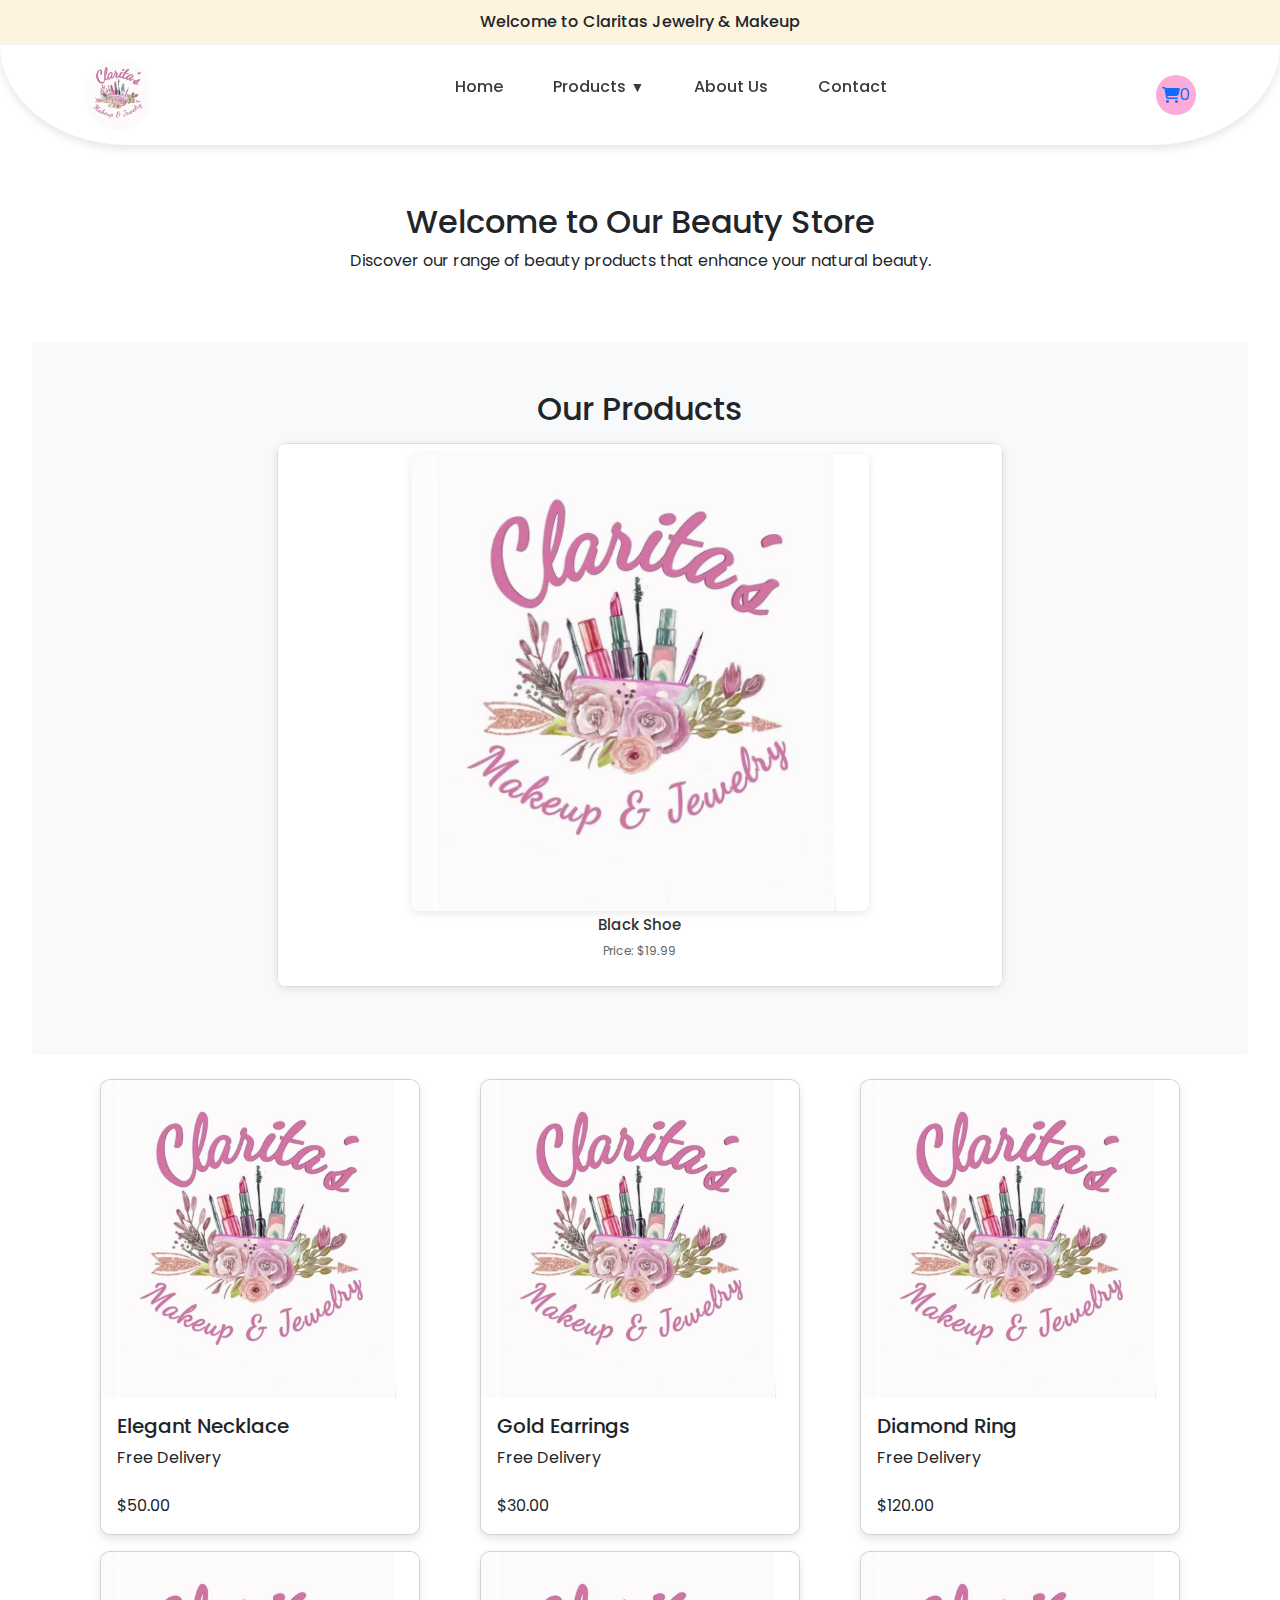
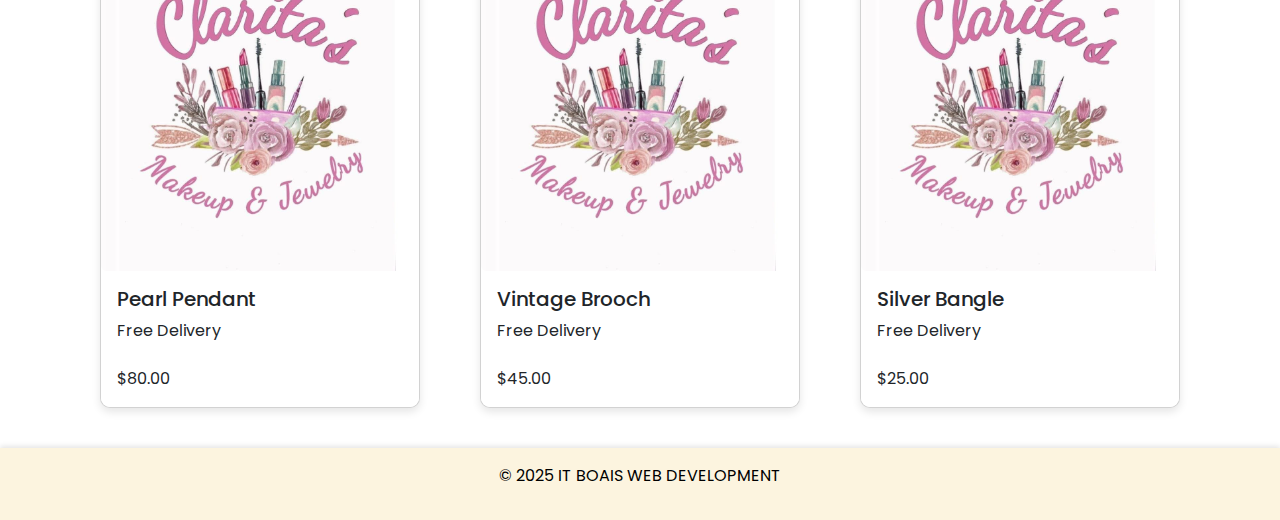
==== index.html @ ffca3f19 "Add files via upload" ====
<!DOCTYPE html>
<html lang="en">
<head>
    <meta charset="UTF-8">
    <meta name="viewport" content="width=device-width, initial-scale=1.0">
    <title>Claritas Jewelry and Makeup</title>
    <link rel="icon" href="logo.jpg" type="image/x-icon">
    <link href="https://cdn.jsdelivr.net/npm/bootstrap@5.3.0/dist/css/bootstrap.min.css" rel="stylesheet">
    <link rel="stylesheet" href="style.css">
    <link rel="stylesheet" href="index.css">
    
    <link rel="preconnect" href="https://fonts.googleapis.com">
    <link rel="preconnect" href="https://fonts.gstatic.com" crossorigin>
    <link href="https://fonts.googleapis.com/css2?family=Poppins:wght@300;400;500;600;700&display=swap" rel="stylesheet">
    <link rel="stylesheet" href="https://cdnjs.cloudflare.com/ajax/libs/font-awesome/6.7.2/css/all.min.css">
  
  </head>

<body>
    <div class="main-content">
    <header id="header">
        <div class="header-top-bar">
            <span>Welcome to Claritas Jewelry & Makeup</span>
        </div>

        <nav class="navigation">
            <a href="index.html" class="logo">
                <img src="logo.jpg" alt="logo">
            </a>

            <button class="menu-toggle" id="menu-toggle">
                <i class="fa-solid fa-bars"></i>
            </button>

            <ul class="menu" id="menu" >
                <li><a href="index.html">Home</a></li>
                <li class="dropdown">
                    <a href="#" id="dropdown-toggle">Products</a>
                    <div class="dropdown-content">
                        <a href="jewelry.html">Jewelry</a>
                        <a href="makeup.html">Makeup</a>
                        <a href="sandal.html">Sandals</a>
                        <a href="bag.html">Bags</a>
                        <a href="clothing.html">Clothing</a>
                    </div>
                </li>
                <li><a href="about.html">About Us</a></li>
                <li><a href="contact.html">Contact</a></li>
            </ul>

            <div class="right-nav">
                <a href="#" class="nav-cart">
                    <i class="fa-solid fa-cart-shopping"></i>
                    <span>0</span>
                </a>
            </div>
        </nav>
    </header>

    <div class="menu-overlay" id="menu-overlay"></div>

<section class="text-center py-5">
    <div class="container">
        <h2>Welcome to Our Beauty Store</h2>
        <p>Discover our range of beauty products that enhance your natural beauty.</p>
    </div>
</section>

<section class="py-5 bg-light ">
    <div class="container">
        <h2 class="text-center mb-4">Our Products</h2>
        <div class="slider-container d-flex justify-content-center align-items-center">
            <div class="slider heart-shape">
                <div class="product">
                    <img src="logo.jpg" alt="Black Shoe" class="img-fluid">
                    <h3>Black Shoe</h3>
                    <p>Price: $19.99</p>
                </div>
                <div class="product">
                    <img src="logo.jpg" alt="Brown Shoe" class="img-fluid">
                    <h3>Brown Shoe</h3>
                    <p>Price: $29.99</p>
                </div>
                <div class="product">
                    <img src="logo.jpg" alt="Pink Shoe" class="img-fluid">
                    <h3>Pink Shoe</h3>
                    <p>Price: $39.99</p>
                </div>
            </div>
        </div>
    </div>
</section>

<div class="container mt-4">
  <div class="row mt-4">
    
    <div class="col-6 col-md-4 mb-3">
      <div class="card h-100 d-flex flex-column">
        <img src="logo.jpg" class="img-fluid rounded" alt="Elegant Necklace">
        <div class="card-body">
          <h5 class="card-title">Elegant Necklace</h5>
          <p class="card-text">Free Delivery</p>
        </div>
        <div class="card-footer bg-white border-0">
          <p class="price mb-2">$50.00</p>
        </div>
      </div>
    </div>

    <div class="col-6 col-md-4 mb-3">
      <div class="card h-100 d-flex flex-column">
        <img src="logo.jpg" class="img-fluid rounded" alt="Gold Earrings">
        <div class="card-body">
          <h5 class="card-title">Gold Earrings</h5>
          <p class="card-text">Free Delivery</p>
        </div>
        <div class="card-footer bg-white border-0">
          <p class="price mb-2">$30.00</p>
        </div>
      </div>
    </div>

    <div class="col-6 col-md-4 mb-3">
      <div class="card h-100 d-flex flex-column">
        <img src="logo.jpg" class="img-fluid rounded" alt="Diamond Ring">
        <div class="card-body">
          <h5 class="card-title">Diamond Ring</h5>
          <p class="card-text">Free Delivery</p>
        </div>
        <div class="card-footer bg-white border-0">
          <p class="price mb-2">$120.00</p>
        </div>
      </div>
    </div>

    <div class="col-6 col-md-4 mb-3">
      <div class="card h-100 d-flex flex-column">
        <img src="logo.jpg" class="img-fluid rounded" alt="Pearl Pendant">
        <div class="card-body">
          <h5 class="card-title">Pearl Pendant</h5>
          <p class="card-text">Free Delivery</p>
        </div>
        <div class="card-footer bg-white border-0">
          <p class="price mb-2">$80.00</p>
        </div>
      </div>
    </div>

    <div class="col-6 col-md-4 mb-3">
      <div class="card h-100 d-flex flex-column">
        <img src="logo.jpg" class="img-fluid rounded" alt="Vintage Brooch">
        <div class="card-body">
          <h5 class="card-title">Vintage Brooch</h5>
          <p class="card-text">Free Delivery</p>
        </div>
        <div class="card-footer bg-white border-0">
          <p class="price mb-2">$45.00</p>
        </div>
      </div>
    </div>

    <div class="col-6 col-md-4 mb-3">
      <div class="card h-100 d-flex flex-column">
        <img src="logo.jpg" class="img-fluid rounded" alt="Silver Bangle">
        <div class="card-body">
          <h5 class="card-title">Silver Bangle</h5>
          <p class="card-text">Free Delivery</p>
        </div>
        <div class="card-footer bg-white border-0">
          <p class="price mb-2">$25.00</p>
        </div>
      </div>
    </div>

  </div>
</div>





  </div>
  

    <footer class="text-center py-3 mt-4">
        <p>&copy; 2025 IT BOAIS WEB DEVELOPMENT</p>
    </footer>

    <script src="https://cdn.jsdelivr.net/npm/bootstrap@5.3.0/dist/js/bootstrap.bundle.min.js"></script>
    <script src="index.js"></script>
    <script src="scroll.js"></script>
        

    <script>
        let currentIndex = 0;

        function showSlide(index) {
            const slider = document.querySelector('.slider' );
            const totalSlides = document.querySelectorAll('.product').length;
            if (index >= totalSlides) currentIndex = 0;
            else if (index < 0) currentIndex = totalSlides - 1;
            else currentIndex = index;
            slider.style.transform = `translateX(-${currentIndex * 100}%)`;
        }

        function nextSlide() { showSlide(currentIndex + 1); }
        function prevSlide() { showSlide(currentIndex - 1); }

        function autoSlide() {
            nextSlide();
            setTimeout(autoSlide, 3000);
        }

        document.addEventListener("DOMContentLoaded", () => {
            setTimeout(autoSlide, 3000);
        });
    </script>
   
      
      
</body>
</html>
---- style.css ----
html, body {
    height: 100%;
    margin: 0;
    padding: 0;
    display: flex;
    flex-direction: column;
}
.main-content {
    flex: 1;
    padding-top: 150px;
    transition: padding-top 0.3s ease;
}

.main-content.header-hidden {
    padding-top: 0;
}



* {
    margin: 0;
    padding: 0;
    box-sizing: border-box;
    font-family: poppins;
}


a {
    text-decoration: none;
}


ul {
    list-style: none;
}


:root {
    --main-color: #fcaad7;
    --main-light-color: #fcf4df;
    --secondary-color: #551756;
}


header {
    display: flex;
    flex-direction: column;
    background-image: url('https://i.pinimg.com/originals/df/d0/b0/dfd0b0f00a35b820aa28aa22e3c2782f.gif');
    background-size: cover;
    background-position: center;
    background-repeat: no-repeat;
    background-color: #ffffff;
    position: fixed;
    top: 0;
    left: 0;
    width: 100%;
    z-index: 999;
    border-bottom-left-radius: 10% 100px;
    border-bottom-right-radius: 10% 100px;
    box-shadow: 0 4px 8px rgba(0, 0, 0, 0.1);
    transition: top 0.6s ease;
}




.header-top-bar {
    border-bottom: 1px solid #f5f5f5;
    padding: 10px 5px;
    display: flex;
    justify-content: center;
    align-items: center;
    background-color: var(--main-light-color);
    font-weight: 500;
}
.navigation {
    display: flex;
    justify-content: space-between;
    align-items: center;
    padding: 15px 20px;
    max-width: 1200px;
    width: 90%;
    margin: auto;
    position: relative;
}


.logo {
    height: 70px;
}


.logo img {
    height: 100%;
    object-fit: contain;
    border-radius: 50%;
}


.menu {
    display: flex;
    gap: 20px;
}


.menu li a {
    padding: 8px 15px;
    color: #3b3b3b;
    font-weight: 500;
    font-size: 1rem;
    transition: all 0.3s ease-in-out;
}


.menu li a:hover,
.menu li a:active {
    color: var(--secondary-color);
    text-decoration: underline;
}


#dropdown-toggle::after {
    content: "\25BC";  
    font-size: 14px;
    margin-left: 5px;
}


.right-nav {
    display: flex;
    gap: 15px;
}


.right-nav a {
    width: 40px;
    height: 40px;
    display: flex;
    justify-content: center;
    align-items: center;
    border-radius: 50%;
    background-color: var(--main-color);
    transition: all 0.3s ease-in-out;
}


.right-nav a:hover {
    background-color: var(--main-light-color);
}


.dropdown-content {
    display: none;
    position: absolute;
    background-color: white;
    min-width: 150px;
    box-shadow: 0px 4px 6px rgba(0, 0, 0, 0.1);
    z-index: 10;
}


.dropdown-content a {
    display: block;
    padding: 10px;
    color: #3b3b3b;
    text-decoration: none;
    font-size: 1rem;
}


.dropdown-content a:hover {
    background-color: rgb(225, 225, 225);
}
.card {
    width: 90%;
    margin: 0 auto;
    border-radius: 10px;
    box-shadow: 0 4px 8px rgba(0, 0, 0, 0.1);
    overflow: hidden;
    transition: transform 0.3s ease, box-shadow 0.3s ease;
}




@media (min-width: 769px) {
    .dropdown:hover .dropdown-content {
        display: block;
    }
}


@media (max-width: 768px) {
    .dropdown {
        position: relative;
    }


    .dropdown-content {
        position: static;
        width: 100%;
        box-shadow: none;
        background-color: var(--main-light-color);
        text-align: center;
    }


    .dropdown-content a {
        display: block;
        padding: 10px;
    }


    .dropdown.active .dropdown-content {
        display: block;
    }
}


.menu.active {
    display: flex;
}


.dropdown.active .dropdown-content {
    display: block;
}


.menu-overlay.active {
    display: block;  
}


.menu-toggle {
    display: none;
    background: none;
    border: none;
    font-size: 24px;
    cursor: pointer;
}


footer {
    position: relative;
    width: 100%;
    background-color: var(--main-light-color);
    color: black;
    text-align: center;
    padding: 10px 0;
    box-shadow: 0 -2px 5px rgba(0, 0, 0, 0.1);
}




@media (max-width: 768px) {
    .main-content {
        padding-top: 150px;
        margin-bottom: -30px;
    }
    
    .main-content.header-hidden {
        padding-top: 0;
    }
   
    .menu {
        display: none;
        flex-direction: column;
        position: absolute;
        top: 70px;
        left: 0;
        width: 100%;
        background-color: white;
        padding: 15px 0;
        text-align: center;
        box-shadow: 0px 4px 6px rgba(0, 0, 0, 0.1);
        transition: all 0.3s ease-in-out;
    }


    .menu.active {
        display: flex;
    }


    .menu-toggle {
        display: flex;
        align-items: center;
        font-size: 24px;
        cursor: pointer;
        background: none;
        border: none;
        justify-content: center;
    }
   
    .menu-container {
        display: flex;
        align-items: center;
        justify-content: space-between;
        width: 100%;
        padding: 0 20px;
    }


    .menu-toggle {
        order: -1;
    }




    .container {
        display: block !important;
        width: 90%;
        margin: auto;
        position: relative;
        z-index: 1;
    }


    .menu {
        z-index: 10;
    }


   
        footer {
            font-size: 14px;
            padding: 8px 0;
        }
   
}
---- index.css ----
body {
    font-family: Arial, sans-serif;
    margin: 0;
    padding: 0;
}

section {
    padding: 10px;
    margin: 5px auto;
    background: none;
    border-radius: 5px;
    text-align: center;
    max-width: 95%;
}

#home {
    padding: 10px 10px;
    text-align: center;
    color: #333;
    margin-top: -10px;
}

#home h2 {
    font-size: 22px;
    font-weight: bold;
    margin-bottom: 2px;
}

#home p {
    font-size: 14px;
    margin-top: 0px;
    color: #666;
}

#products {
    padding: 15px 10px;
    color: #333;
    margin-top: -10px;
}

#products h2 {
    font-size: 20px;
    font-weight: bold;
    margin-bottom: 5px;
}

.slider-container {
    position: relative;
    max-width: 65%; /* Smaller container width */
    margin: 10px auto 20px auto; /* Adjusted top margin to move it upwards */
    overflow: hidden;
    background: #fff;
    border-radius: 10px;
    box-shadow: 0px 2px 8px rgba(0, 0, 0, 0.1);
    margin-top: -10px;
}


.slider {
    display: flex;
    transition: transform 0.5s ease-in-out;
    width: 100%;
}

.product {
    flex: 0 0 100%; /* Ensure full width of the slider */
    padding: 10px;
    text-align: center;
    background: none;
    border: 1px solid #ddd;
    border-radius: 8px;
}

.product img {
    max-width: 65%; /* Further reduce image size */
    height: auto;
    border-radius: 8px;
    box-shadow: 0px 2px 8px rgba(0, 0, 0, 0.1);
}

.product h3 {
    font-size: 15px; /* Slightly smaller text for product names */
    margin-top: 5px;
    color: #333;
}

.product p {
    font-size: 12px; /* Smaller font for descriptions */
    color: #666;
}


@media (max-width: 768px) {
    #home,
    #products {
        margin-top: -20px; 
    }

    #home h2 {
        font-size: 20px;
    }

    #home p {
        font-size: 13px;
    }

    #products h2 {
        font-size: 18px;
    }

    .slider-container {
        max-width: 100%;
        margin-top: -10px; 
        padding: 5px;
    }

    .slider {
        display: flex;
        transition: transform 0.5s ease-in-out;
        width: 100%;
    }

    .product {
        padding: 8px;
        margin-bottom: 8px;
    }

    .product img {
        width: 80%;
    }
}

@media (max-width: 600px) {
    .py-5 {
        padding-top: 15px !important;
        padding-bottom: 10px !important;
    }

    .slider-container {
        margin-top: -10px;
    }
}
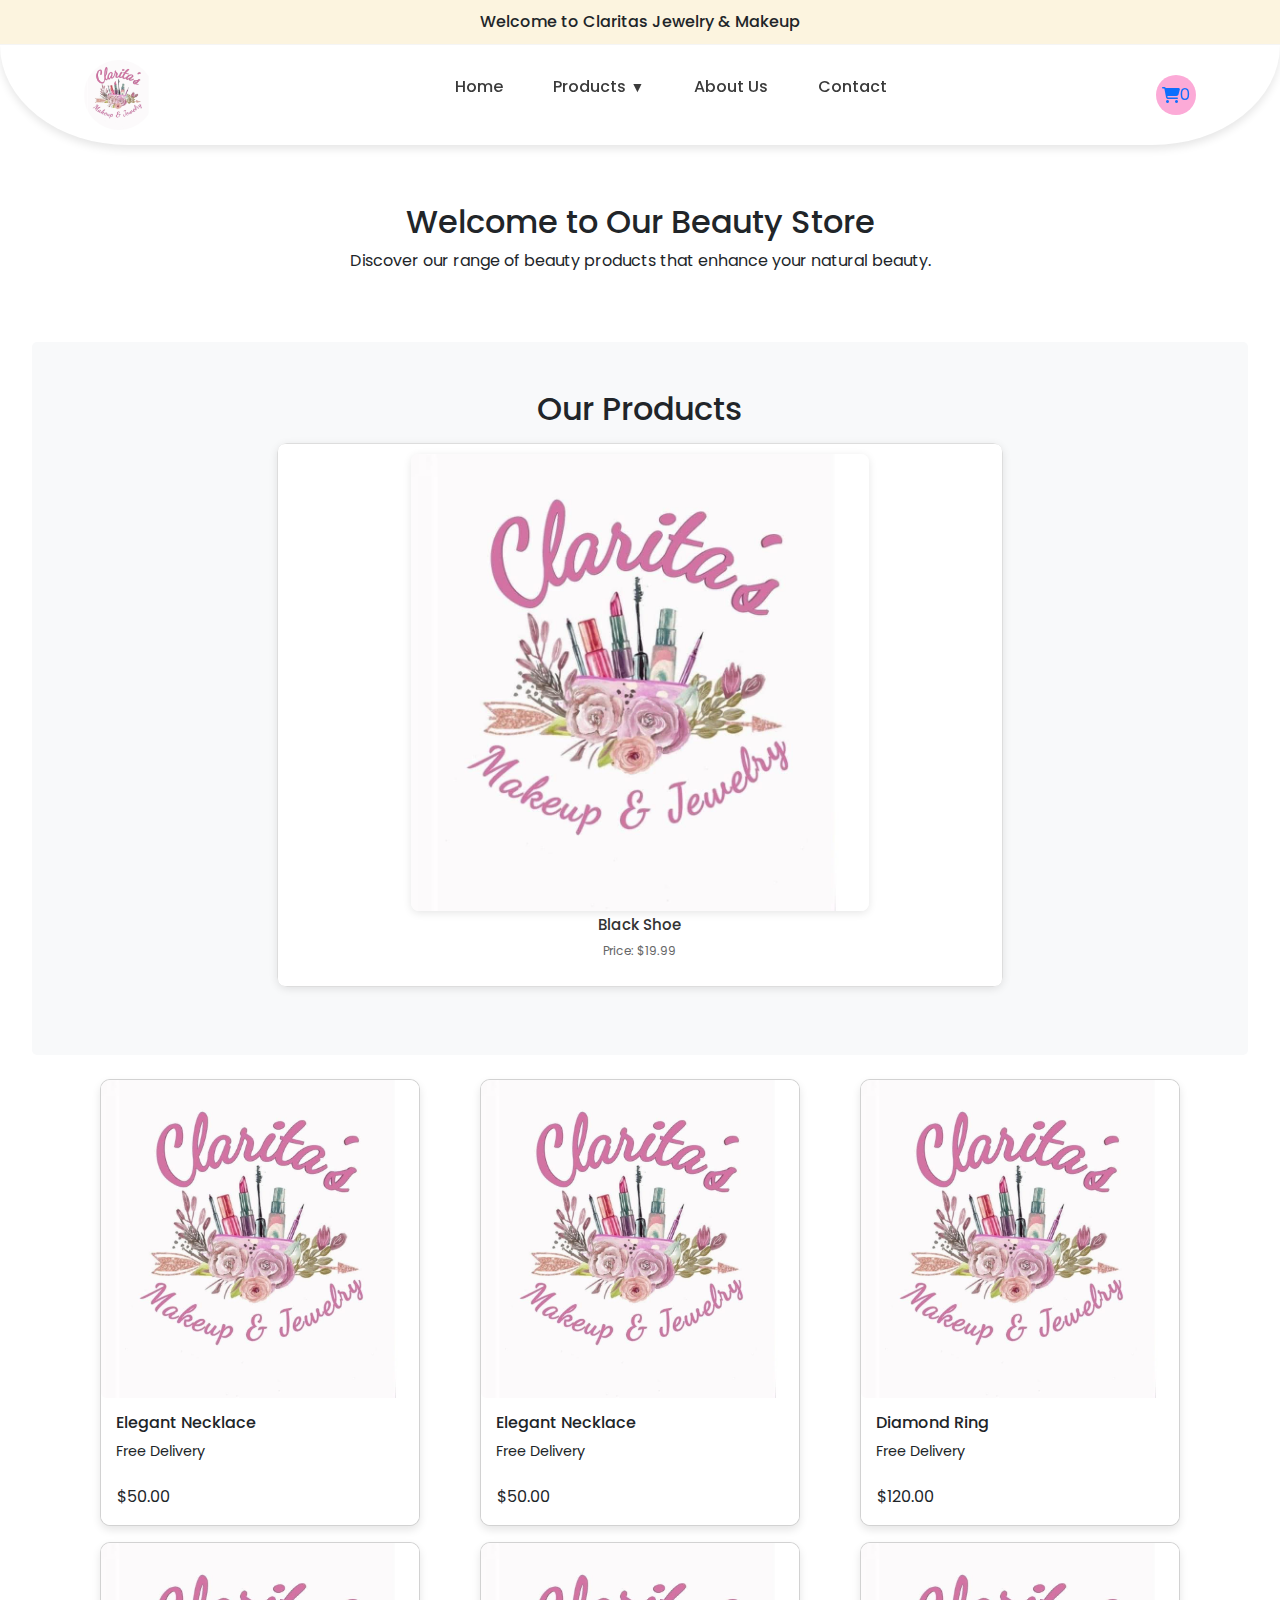
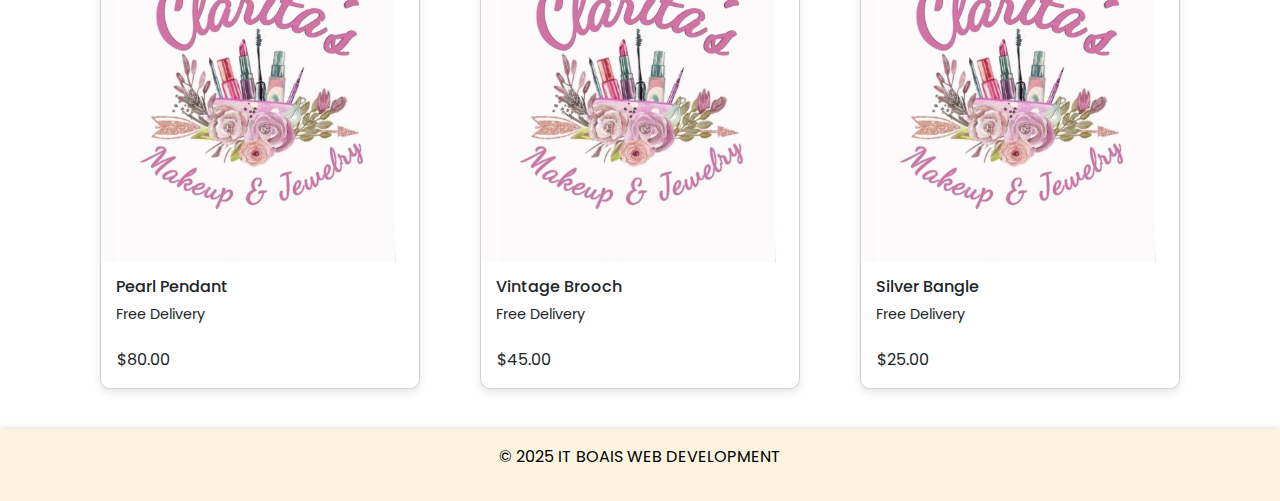
==== commit 7644128e: "Add files via upload" ====
--- a/index.html
+++ b/index.html
@@ -8,7 +8,7 @@
     <link href="https://cdn.jsdelivr.net/npm/bootstrap@5.3.0/dist/css/bootstrap.min.css" rel="stylesheet">
     <link rel="stylesheet" href="style.css">
     <link rel="stylesheet" href="index.css">
-    
+    <link rel="stylesheet" href="image.css">
     <link rel="preconnect" href="https://fonts.googleapis.com">
     <link rel="preconnect" href="https://fonts.gstatic.com" crossorigin>
     <link href="https://fonts.googleapis.com/css2?family=Poppins:wght@300;400;500;600;700&display=swap" rel="stylesheet">
@@ -95,7 +95,7 @@
   <div class="row mt-4">
     
     <div class="col-6 col-md-4 mb-3">
-      <div class="card h-100 d-flex flex-column">
+      <div class="card">
         <img src="logo.jpg" class="img-fluid rounded" alt="Elegant Necklace">
         <div class="card-body">
           <h5 class="card-title">Elegant Necklace</h5>
@@ -108,20 +108,20 @@
     </div>
 
     <div class="col-6 col-md-4 mb-3">
-      <div class="card h-100 d-flex flex-column">
-        <img src="logo.jpg" class="img-fluid rounded" alt="Gold Earrings">
-        <div class="card-body">
-          <h5 class="card-title">Gold Earrings</h5>
-          <p class="card-text">Free Delivery</p>
-        </div>
-        <div class="card-footer bg-white border-0">
-          <p class="price mb-2">$30.00</p>
-        </div>
-      </div>
-    </div>
-
-    <div class="col-6 col-md-4 mb-3">
-      <div class="card h-100 d-flex flex-column">
+      <div class="card">
+        <img src="logo.jpg" class="img-fluid rounded" alt="Elegant Necklace">
+        <div class="card-body">
+          <h5 class="card-title">Elegant Necklace</h5>
+          <p class="card-text">Free Delivery</p>
+        </div>
+        <div class="card-footer bg-white border-0">
+          <p class="price mb-2">$50.00</p>
+        </div>
+      </div>
+    </div>
+
+    <div class="col-6 col-md-4 mb-3">
+      <div class="card">
         <img src="logo.jpg" class="img-fluid rounded" alt="Diamond Ring">
         <div class="card-body">
           <h5 class="card-title">Diamond Ring</h5>
@@ -134,7 +134,7 @@
     </div>
 
     <div class="col-6 col-md-4 mb-3">
-      <div class="card h-100 d-flex flex-column">
+      <div class="card">
         <img src="logo.jpg" class="img-fluid rounded" alt="Pearl Pendant">
         <div class="card-body">
           <h5 class="card-title">Pearl Pendant</h5>
@@ -147,7 +147,7 @@
     </div>
 
     <div class="col-6 col-md-4 mb-3">
-      <div class="card h-100 d-flex flex-column">
+      <div class="card">
         <img src="logo.jpg" class="img-fluid rounded" alt="Vintage Brooch">
         <div class="card-body">
           <h5 class="card-title">Vintage Brooch</h5>
@@ -160,7 +160,7 @@
     </div>
 
     <div class="col-6 col-md-4 mb-3">
-      <div class="card h-100 d-flex flex-column">
+      <div class="card">
         <img src="logo.jpg" class="img-fluid rounded" alt="Silver Bangle">
         <div class="card-body">
           <h5 class="card-title">Silver Bangle</h5>
--- a/image.css
+++ b/image.css
@@ -0,0 +1,79 @@
+.card {
+    width: 90%; 
+    margin: 0 auto; 
+    border-radius: 10px;
+    box-shadow: 0 4px 8px rgba(0, 0, 0, 0.1);
+    overflow: hidden;
+    transition: transform 0.3s ease, box-shadow 0.3s ease; 
+}
+
+.card:hover,
+.card.hover-effect {
+    transform: translateY(-10px);
+    box-shadow: 0 8px 16px rgba(0, 0, 0, 0.2);
+}
+
+.card.fade-out {
+    transition: transform 5s ease, box-shadow 5s ease; 
+    transform: translateY(0);
+    box-shadow: 0 4px 8px rgba(0, 0, 0, 0.1);
+}
+
+
+.card:active {
+    transform: translateY(-5px); 
+    box-shadow: 0 4px 8px rgba(0, 0, 0, 0.1); 
+}
+
+.card img {
+    max-width: 100%;
+    height: auto;
+    object-fit: cover;
+}
+
+.card-body {
+    padding: 15px;
+}
+
+.card-title {
+    font-size: 1rem;
+}
+
+.card-text {
+    font-size: 0.9rem;
+}
+
+.price {
+    font-size: 1rem;
+}
+
+@media (max-width: 768px) {
+    .card {
+        width: 100%; 
+        margin: 10px 0; 
+    }
+
+    .card-body {
+        padding: 10px;
+    }
+
+    .card-title {
+        font-size: 1.1rem; 
+    }
+
+    .card-text {
+        font-size: 0.8rem; 
+    }
+
+    .price {
+        font-size: 1.1rem; 
+    }
+
+    .card img:active {
+        opacity: 0.5;
+        transition: opacity 0.3s ease-in-out;
+    }
+    .card img {
+        transition: opacity 5s ease-in-out;
+    }
+}
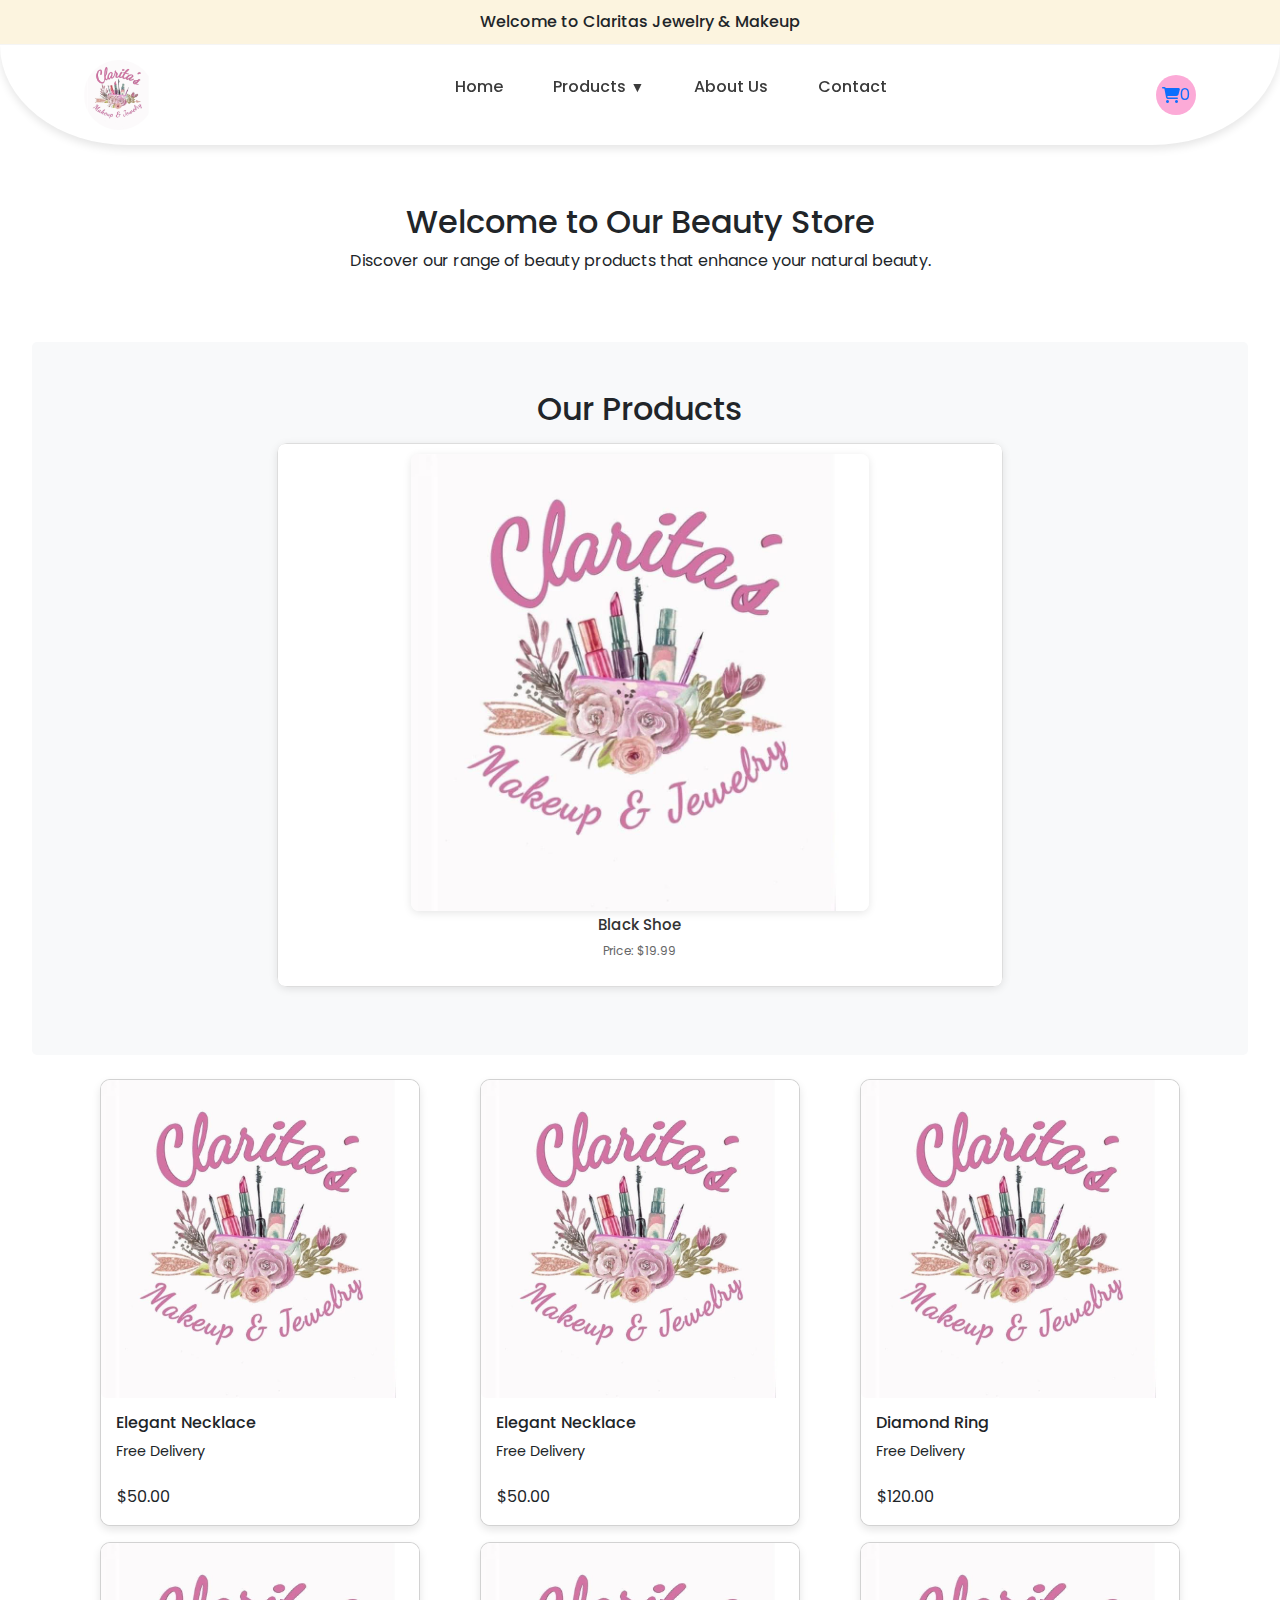
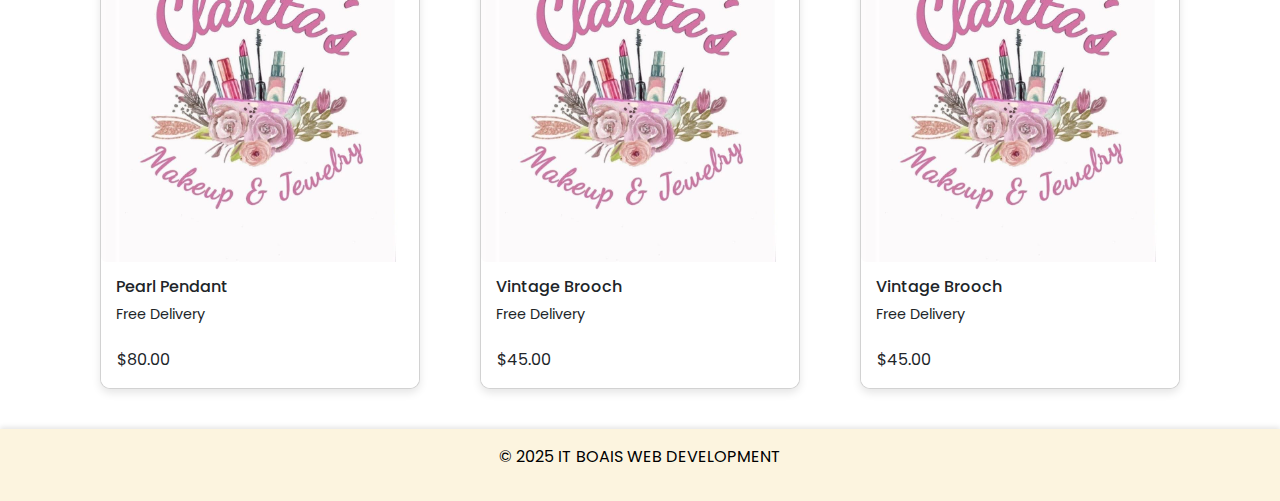
==== commit 75018076: "Add files via upload" ====
--- a/index.html
+++ b/index.html
@@ -161,13 +161,13 @@
 
     <div class="col-6 col-md-4 mb-3">
       <div class="card">
-        <img src="logo.jpg" class="img-fluid rounded" alt="Silver Bangle">
-        <div class="card-body">
-          <h5 class="card-title">Silver Bangle</h5>
-          <p class="card-text">Free Delivery</p>
-        </div>
-        <div class="card-footer bg-white border-0">
-          <p class="price mb-2">$25.00</p>
+        <img src="logo.jpg" class="img-fluid rounded" alt="Vintage Brooch">
+        <div class="card-body">
+          <h5 class="card-title">Vintage Brooch</h5>
+          <p class="card-text">Free Delivery</p>
+        </div>
+        <div class="card-footer bg-white border-0">
+          <p class="price mb-2">$45.00</p>
         </div>
       </div>
     </div>
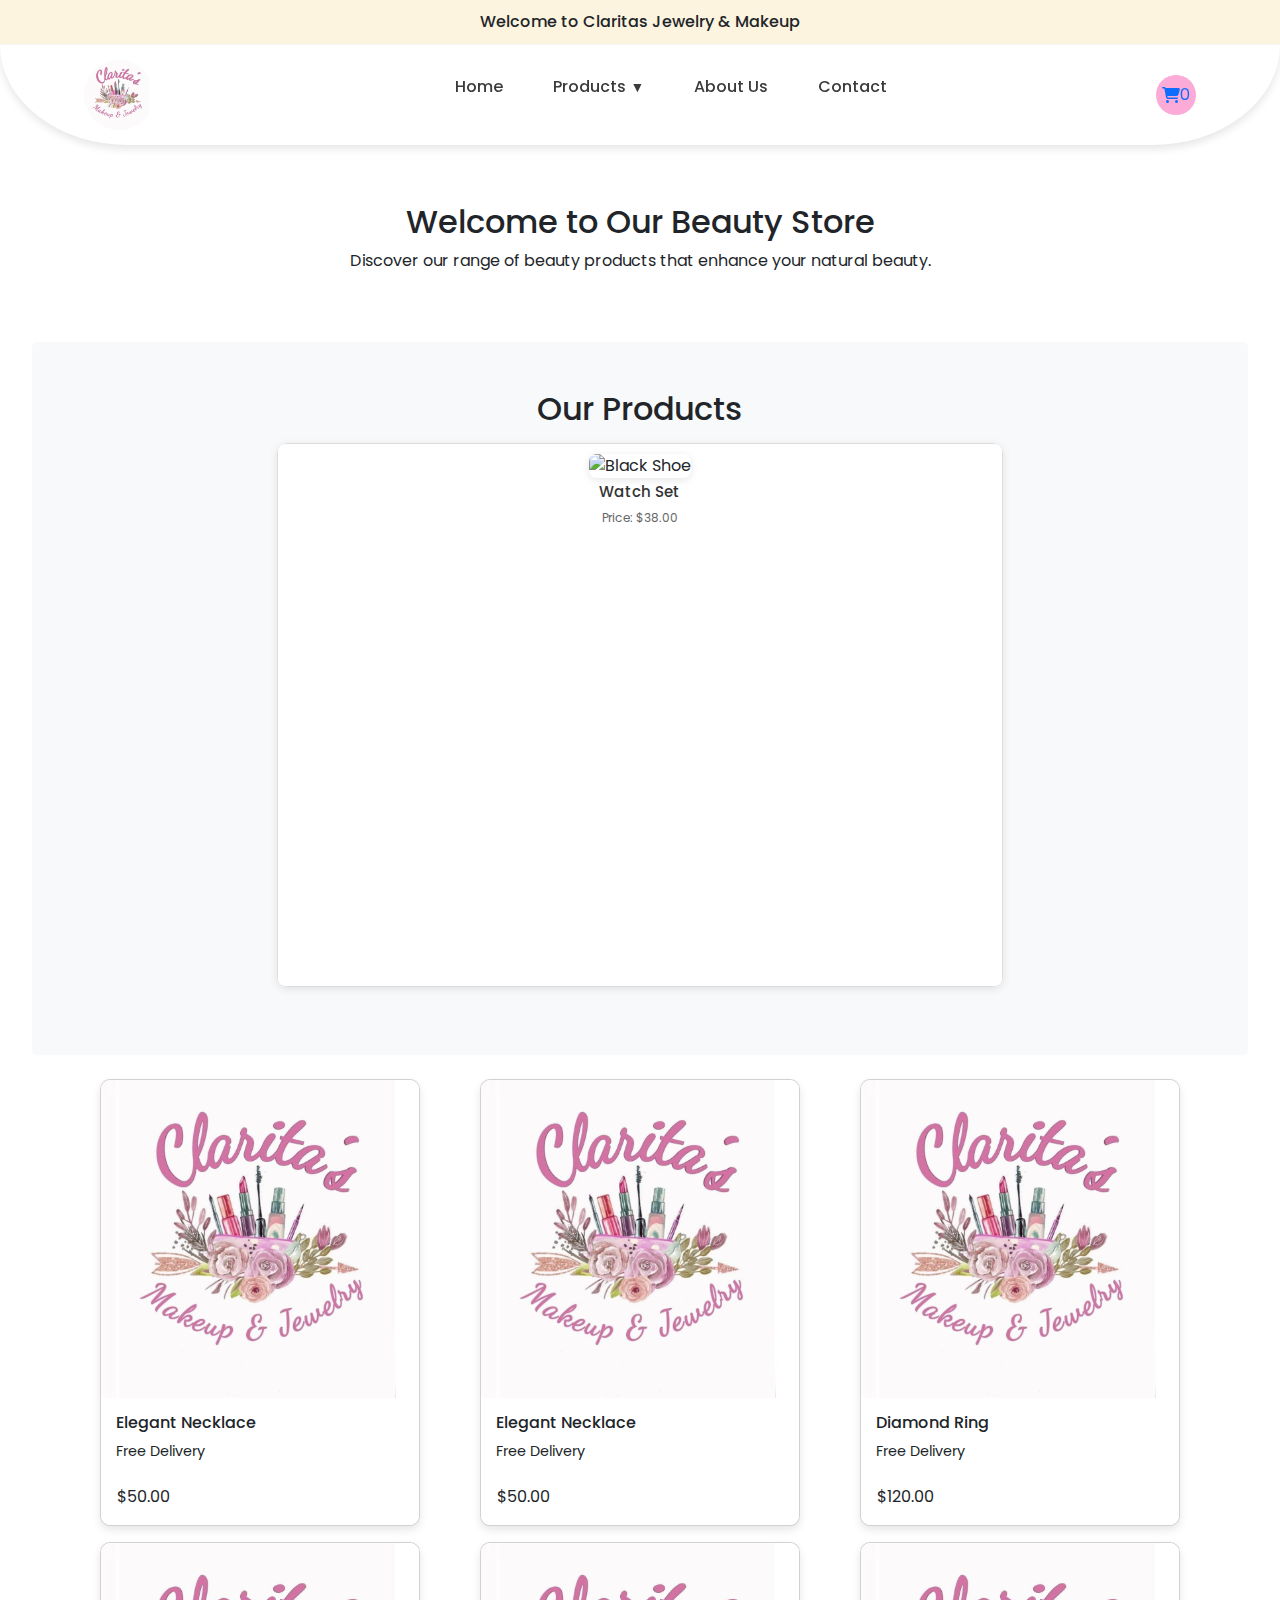
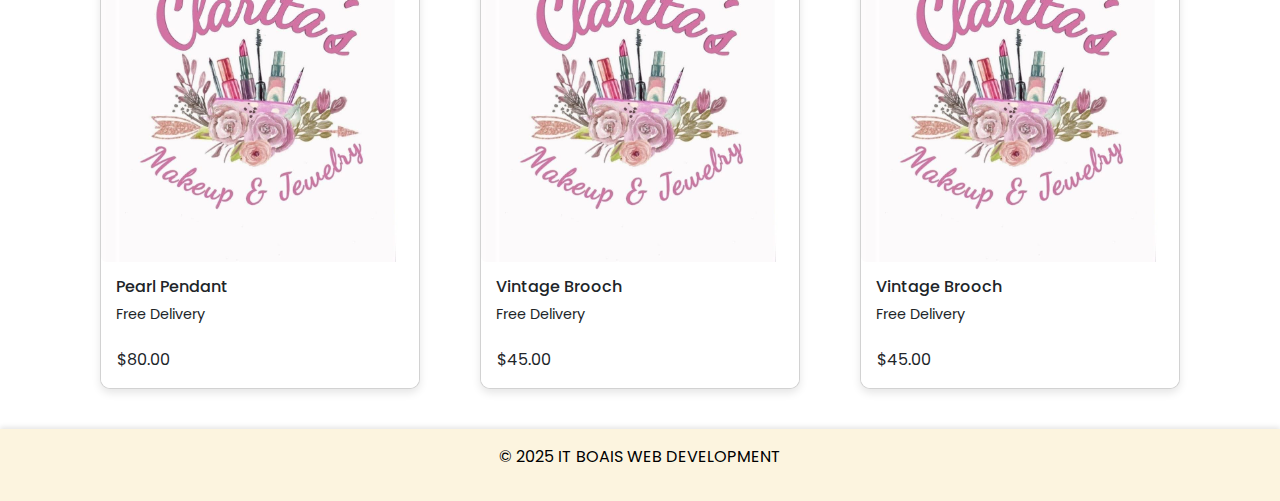
==== commit b9c5599f: "Add files via upload" ====
--- a/index.html
+++ b/index.html
@@ -72,9 +72,9 @@
         <div class="slider-container d-flex justify-content-center align-items-center">
             <div class="slider heart-shape">
                 <div class="product">
-                    <img src="logo.jpg" alt="Black Shoe" class="img-fluid">
-                    <h3>Black Shoe</h3>
-                    <p>Price: $19.99</p>
+                    <img src="img/silverwatch.png" alt="Black Shoe" class="img-fluid">
+                    <h3>Watch Set</h3>
+                    <p>Price: $38.00</p>
                 </div>
                 <div class="product">
                     <img src="logo.jpg" alt="Brown Shoe" class="img-fluid">
@@ -179,7 +179,7 @@
 
 
 
-  </div>
+
   
 
     <footer class="text-center py-3 mt-4">
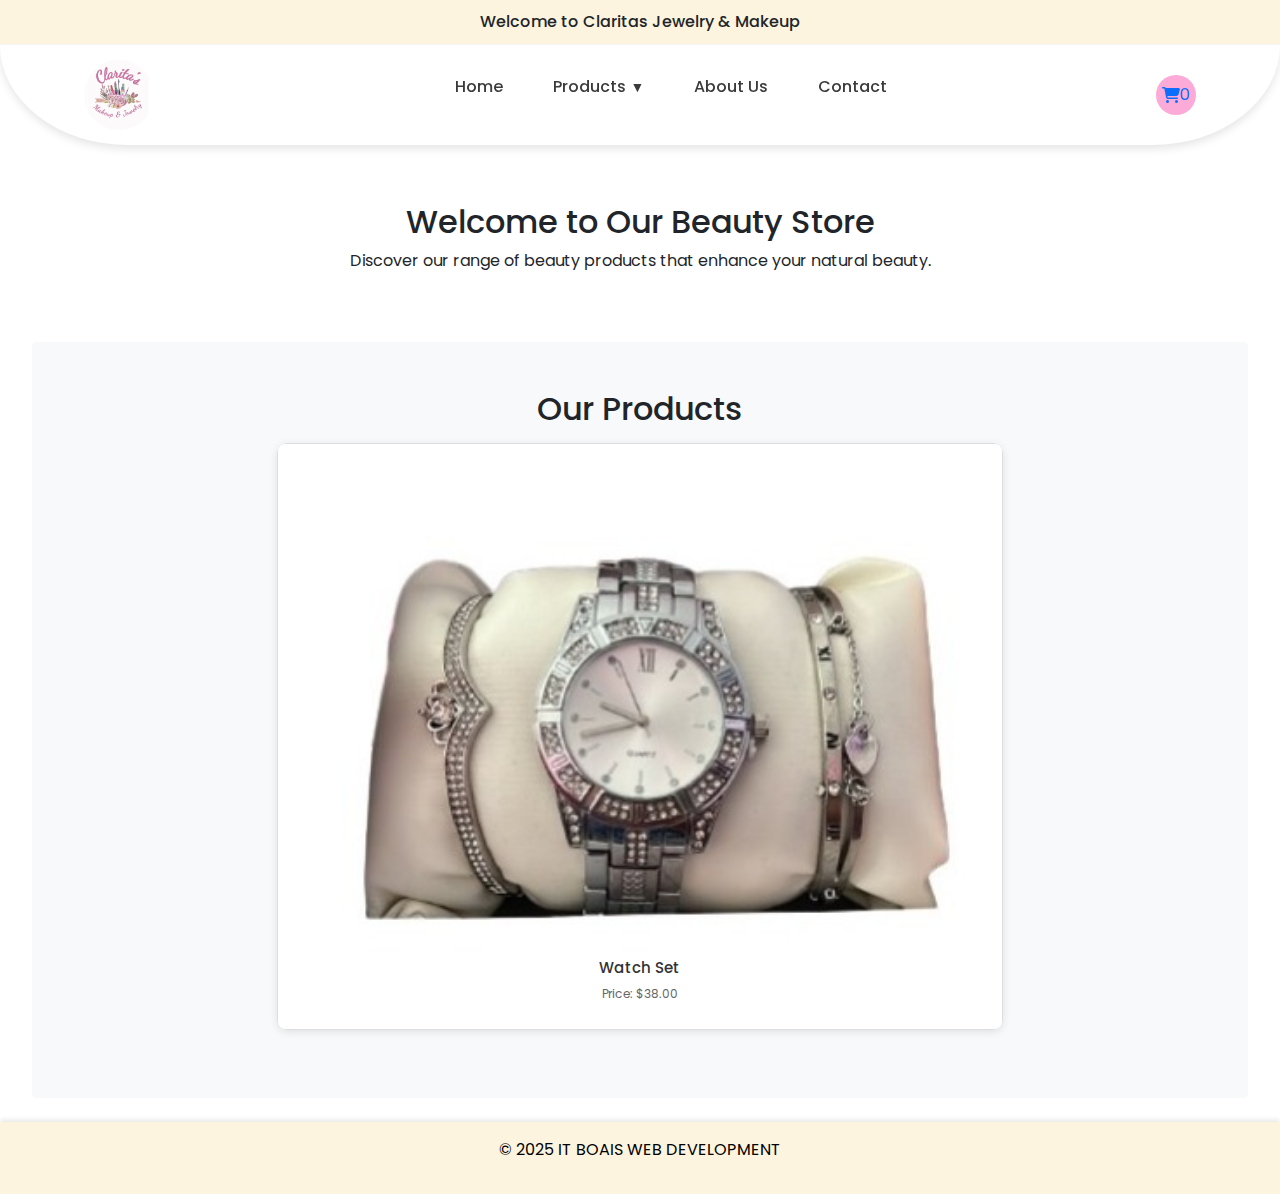
==== commit 756def14: "Add files via upload" ====
--- a/index.html
+++ b/index.html
@@ -72,113 +72,24 @@
         <div class="slider-container d-flex justify-content-center align-items-center">
             <div class="slider heart-shape">
                 <div class="product">
-                    <img src="img/silverwatch.png" alt="Black Shoe" class="img-fluid">
+                    <img src="silverwatch.png" alt="Black Shoe" class="img-fluid">
                     <h3>Watch Set</h3>
                     <p>Price: $38.00</p>
                 </div>
                 <div class="product">
-                    <img src="logo.jpg" alt="Brown Shoe" class="img-fluid">
-                    <h3>Brown Shoe</h3>
-                    <p>Price: $29.99</p>
+                    <img src="stanley.png" alt="Brown Shoe" class="img-fluid">
+                    <h3>Stanley</h3>
+                    <p>Price: $38.00</p>
                 </div>
                 <div class="product">
-                    <img src="logo.jpg" alt="Pink Shoe" class="img-fluid">
-                    <h3>Pink Shoe</h3>
-                    <p>Price: $39.99</p>
+                    <img src="chairc.png" alt="Pink Shoe" class="img-fluid">
+                    <h3>Chair Cover</h3>
+                    <p>Price: $65.00</p>
                 </div>
             </div>
         </div>
     </div>
 </section>
-
-<div class="container mt-4">
-  <div class="row mt-4">
-    
-    <div class="col-6 col-md-4 mb-3">
-      <div class="card">
-        <img src="logo.jpg" class="img-fluid rounded" alt="Elegant Necklace">
-        <div class="card-body">
-          <h5 class="card-title">Elegant Necklace</h5>
-          <p class="card-text">Free Delivery</p>
-        </div>
-        <div class="card-footer bg-white border-0">
-          <p class="price mb-2">$50.00</p>
-        </div>
-      </div>
-    </div>
-
-    <div class="col-6 col-md-4 mb-3">
-      <div class="card">
-        <img src="logo.jpg" class="img-fluid rounded" alt="Elegant Necklace">
-        <div class="card-body">
-          <h5 class="card-title">Elegant Necklace</h5>
-          <p class="card-text">Free Delivery</p>
-        </div>
-        <div class="card-footer bg-white border-0">
-          <p class="price mb-2">$50.00</p>
-        </div>
-      </div>
-    </div>
-
-    <div class="col-6 col-md-4 mb-3">
-      <div class="card">
-        <img src="logo.jpg" class="img-fluid rounded" alt="Diamond Ring">
-        <div class="card-body">
-          <h5 class="card-title">Diamond Ring</h5>
-          <p class="card-text">Free Delivery</p>
-        </div>
-        <div class="card-footer bg-white border-0">
-          <p class="price mb-2">$120.00</p>
-        </div>
-      </div>
-    </div>
-
-    <div class="col-6 col-md-4 mb-3">
-      <div class="card">
-        <img src="logo.jpg" class="img-fluid rounded" alt="Pearl Pendant">
-        <div class="card-body">
-          <h5 class="card-title">Pearl Pendant</h5>
-          <p class="card-text">Free Delivery</p>
-        </div>
-        <div class="card-footer bg-white border-0">
-          <p class="price mb-2">$80.00</p>
-        </div>
-      </div>
-    </div>
-
-    <div class="col-6 col-md-4 mb-3">
-      <div class="card">
-        <img src="logo.jpg" class="img-fluid rounded" alt="Vintage Brooch">
-        <div class="card-body">
-          <h5 class="card-title">Vintage Brooch</h5>
-          <p class="card-text">Free Delivery</p>
-        </div>
-        <div class="card-footer bg-white border-0">
-          <p class="price mb-2">$45.00</p>
-        </div>
-      </div>
-    </div>
-
-    <div class="col-6 col-md-4 mb-3">
-      <div class="card">
-        <img src="logo.jpg" class="img-fluid rounded" alt="Vintage Brooch">
-        <div class="card-body">
-          <h5 class="card-title">Vintage Brooch</h5>
-          <p class="card-text">Free Delivery</p>
-        </div>
-        <div class="card-footer bg-white border-0">
-          <p class="price mb-2">$45.00</p>
-        </div>
-      </div>
-    </div>
-
-  </div>
-</div>
-
-
-
-
-
 
   
 
--- a/index.css
+++ b/index.css
@@ -72,11 +72,13 @@
 }
 
 .product img {
-    max-width: 65%; /* Further reduce image size */
-    height: auto;
-    border-radius: 8px;
-    box-shadow: 0px 2px 8px rgba(0, 0, 0, 0.1);
-}
+    width: 650px;         /* adjust to your preferred size */
+    height: 500px;
+    object-fit: cover;    /* makes sure the image fills the area without stretching */
+    border-radius: 10px;  /* optional, just for nicer corners */
+  }
+  
+
 
 .product h3 {
     font-size: 15px; /* Slightly smaller text for product names */
@@ -108,6 +110,7 @@
         font-size: 18px;
     }
 
+
     .slider-container {
         max-width: 100%;
         margin-top: -10px; 
@@ -126,8 +129,10 @@
     }
 
     .product img {
-        width: 80%;
-    }
+        width: 180px;
+        height: 140px;
+      }
+    
 }
 
 @media (max-width: 600px) {
--- a/image.css
+++ b/image.css
@@ -26,10 +26,10 @@
 }
 
 .card img {
-    max-width: 100%;
-    height: auto;
-    object-fit: cover;
-}
+    width: 100%;          /* makes the image take the full width of the card */
+    height: 500px;        /* forces same height for all */
+    object-fit: cover;    /* crops without distorting the image */
+  }
 
 .card-body {
     padding: 15px;
@@ -68,6 +68,13 @@
     .price {
         font-size: 1.1rem; 
     }
+    .card img {
+        width: 100%;       
+        height: 300px;       
+        object-fit: cover;    
+       
+      }
+      
 
     .card img:active {
         opacity: 0.5;
@@ -76,4 +83,4 @@
     .card img {
         transition: opacity 5s ease-in-out;
     }
-}
+}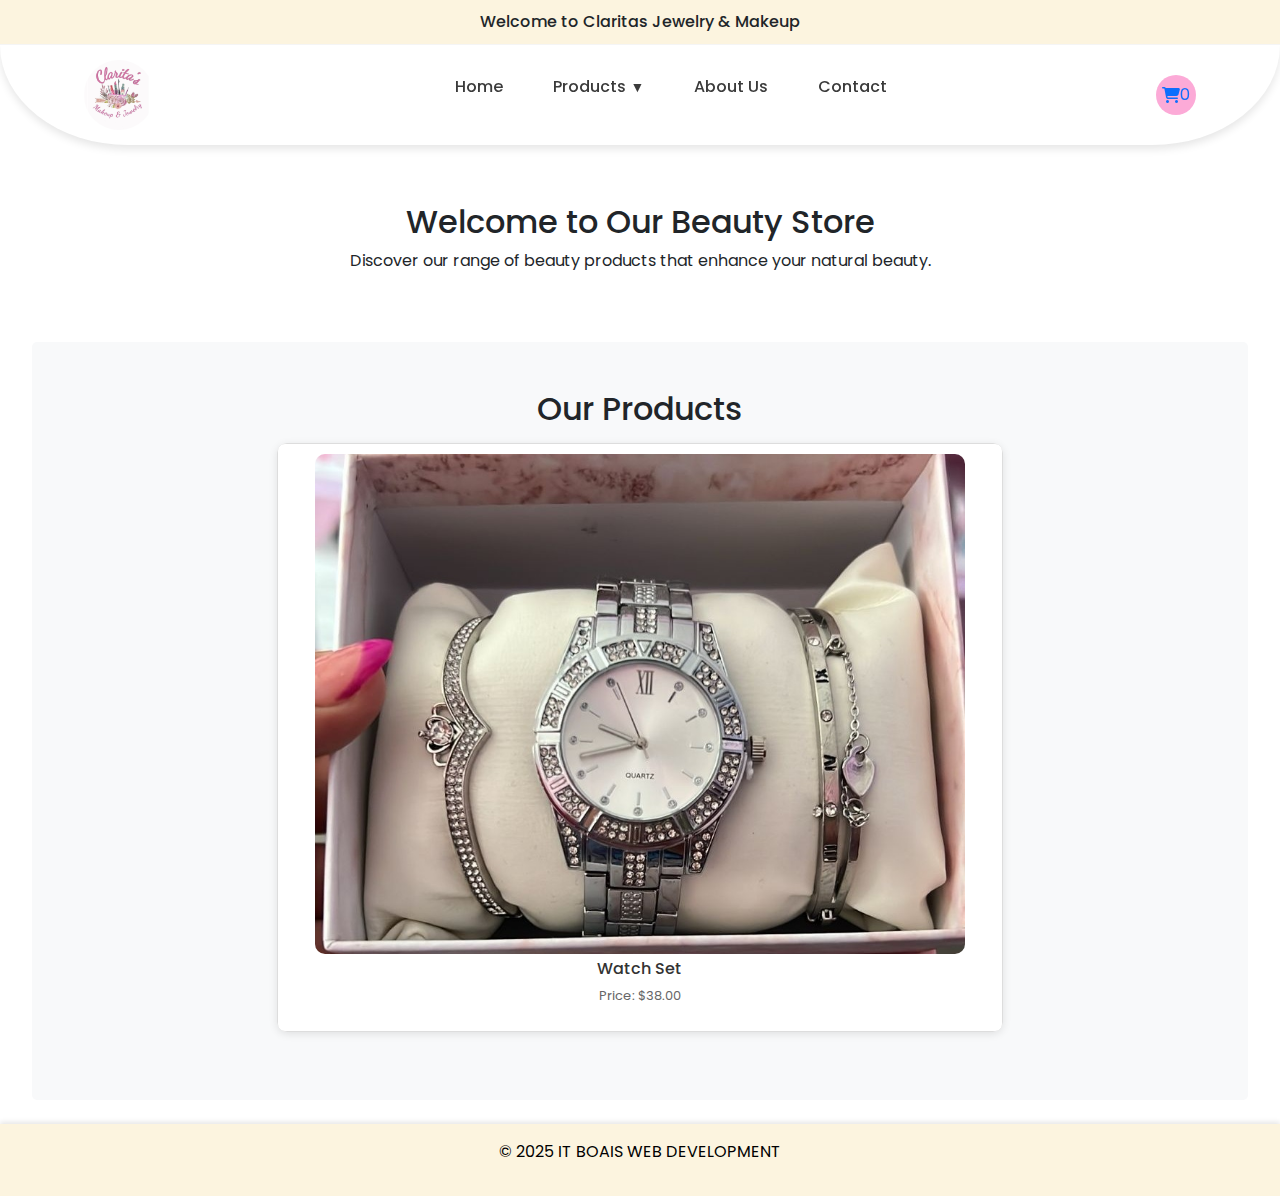
==== commit fd269689: "Add files via upload" ====
--- a/index.html
+++ b/index.html
@@ -37,7 +37,7 @@
                 <li class="dropdown">
                     <a href="#" id="dropdown-toggle">Products</a>
                     <div class="dropdown-content">
-                        <a href="jewelry.html">Jewelry</a>
+                        <a href="accessories.html">Accessories</a>
                         <a href="makeup.html">Makeup</a>
                         <a href="sandal.html">Sandals</a>
                         <a href="bag.html">Bags</a>
--- a/index.css
+++ b/index.css
@@ -72,22 +72,22 @@
 }
 
 .product img {
-    width: 650px;         /* adjust to your preferred size */
+    width: 650px;        
     height: 500px;
-    object-fit: cover;    /* makes sure the image fills the area without stretching */
-    border-radius: 10px;  /* optional, just for nicer corners */
+    object-fit: cover;    
+    border-radius: 10px; 
   }
   
 
 
 .product h3 {
-    font-size: 15px; /* Slightly smaller text for product names */
+    font-size: 16px; /* Slightly smaller text for product names */
     margin-top: 5px;
     color: #333;
 }
 
 .product p {
-    font-size: 12px; /* Smaller font for descriptions */
+    font-size: 13px; /* Smaller font for descriptions */
     color: #666;
 }
 
--- a/image.css
+++ b/image.css
@@ -27,9 +27,11 @@
 
 .card img {
     width: 100%;          /* makes the image take the full width of the card */
-    height: 500px;        /* forces same height for all */
+    height: 400px;        /* forces same height for all */
     object-fit: cover;    /* crops without distorting the image */
   }
+
+ 
 
 .card-body {
     padding: 15px;
@@ -69,10 +71,7 @@
         font-size: 1.1rem; 
     }
     .card img {
-        width: 100%;       
-        height: 300px;       
-        object-fit: cover;    
-       
+        height: 240px;
       }
       
 
